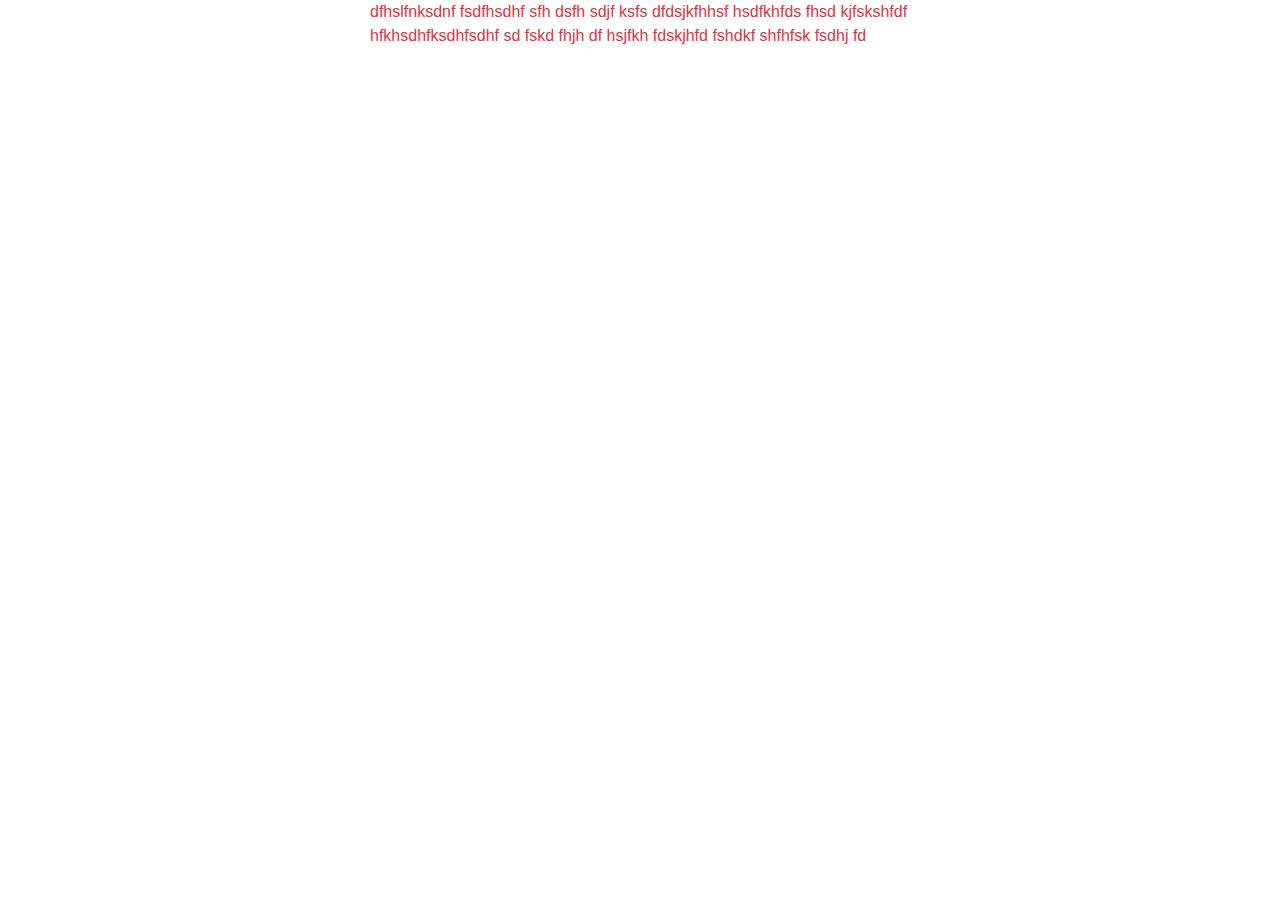
==== index.html @ e60ea484 "add bootstrap" ====
<!DOCTYPE html>
<html lang="en">
   <head>
      <meta charset="UTF-8" />
      <meta name="viewport" content="width=device-width, initial-scale=1.0" />
      <link rel="stylesheet" href="style/dist.css" />
      <title>White Bear</title>
   </head>
   <body>
      <div class="container">
         <div class="row">
            <div
               class="col-12 col-xl-6 offset-xl-3 col-lg-8 offset-lg-2 col-md-10 offset-md-1"
            >
               <p class="text-danger">
                  dfhslfnksdnf fsdfhsdhf sfh dsfh sdjf ksfs dfdsjkfhhsf
                  hsdfkhfds fhsd kjfskshfdf hfkhsdhfksdhfsdhf sd fskd fhjh df
                  hsjfkh fdskjhfd fshdkf shfhfsk fsdhj fd
               </p>
            </div>
         </div>
      </div>
   </body>
</html>
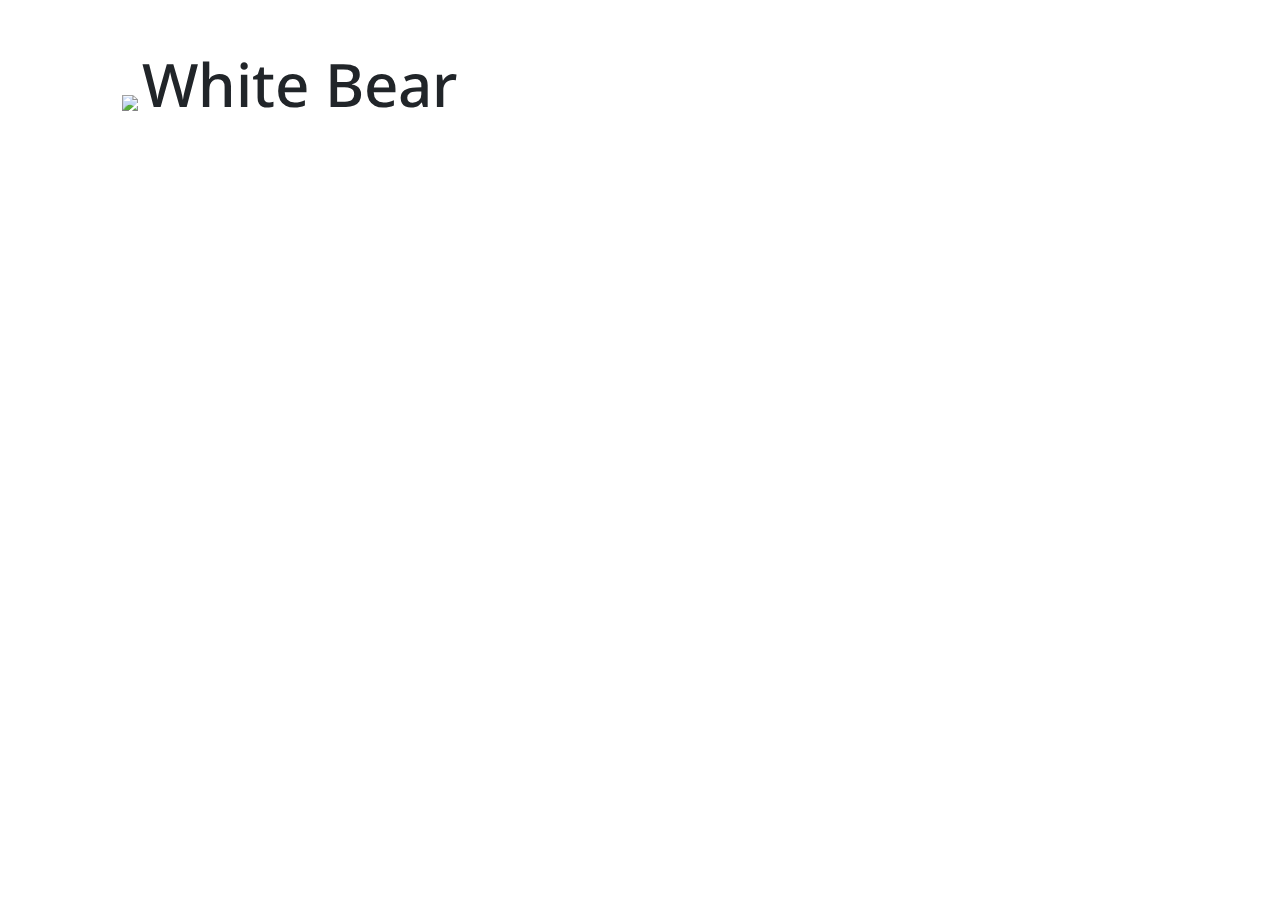
==== commit f66164fe: "logo" ====
--- a/index.html
+++ b/index.html
@@ -1,4 +1,3 @@
-<!DOCTYPE html>
 <html lang="en">
    <head>
       <meta charset="UTF-8" />
@@ -6,17 +5,18 @@
       <link rel="stylesheet" href="style/dist.css" />
       <title>White Bear</title>
    </head>
-   <body>
-      <div class="container">
-         <div class="row">
+   <body class="background-image">
+      <div class="container-fluid landing-page">
+         <!-- logo and title -->
+         <div class="row mb-8 pt-7">
+            <!-- logo for larger sizes -->
             <div
-               class="col-12 col-xl-6 offset-xl-3 col-lg-8 offset-lg-2 col-md-10 offset-md-1"
+               class="d-none d-md-block offset-sm-1 col-sm-11 offset-md-1 col-md-11 offset-lg-1 col-lg-11 offset-xl-1 col-xl-11"
             >
-               <p class="text-danger">
-                  dfhslfnksdnf fsdfhsdhf sfh dsfh sdjf ksfs dfdsjkfhhsf
-                  hsdfkhfds fhsd kjfskshfdf hfkhsdhfksdhfsdhf sd fskd fhjh df
-                  hsjfkh fdskjhfd fshdkf shfhfsk fsdhj fd
-               </p>
+               <img src="images/logo-landing.png" />
+               <h1 class="d-inline text-brand">
+                  White Bear
+               </h1>
             </div>
          </div>
       </div>
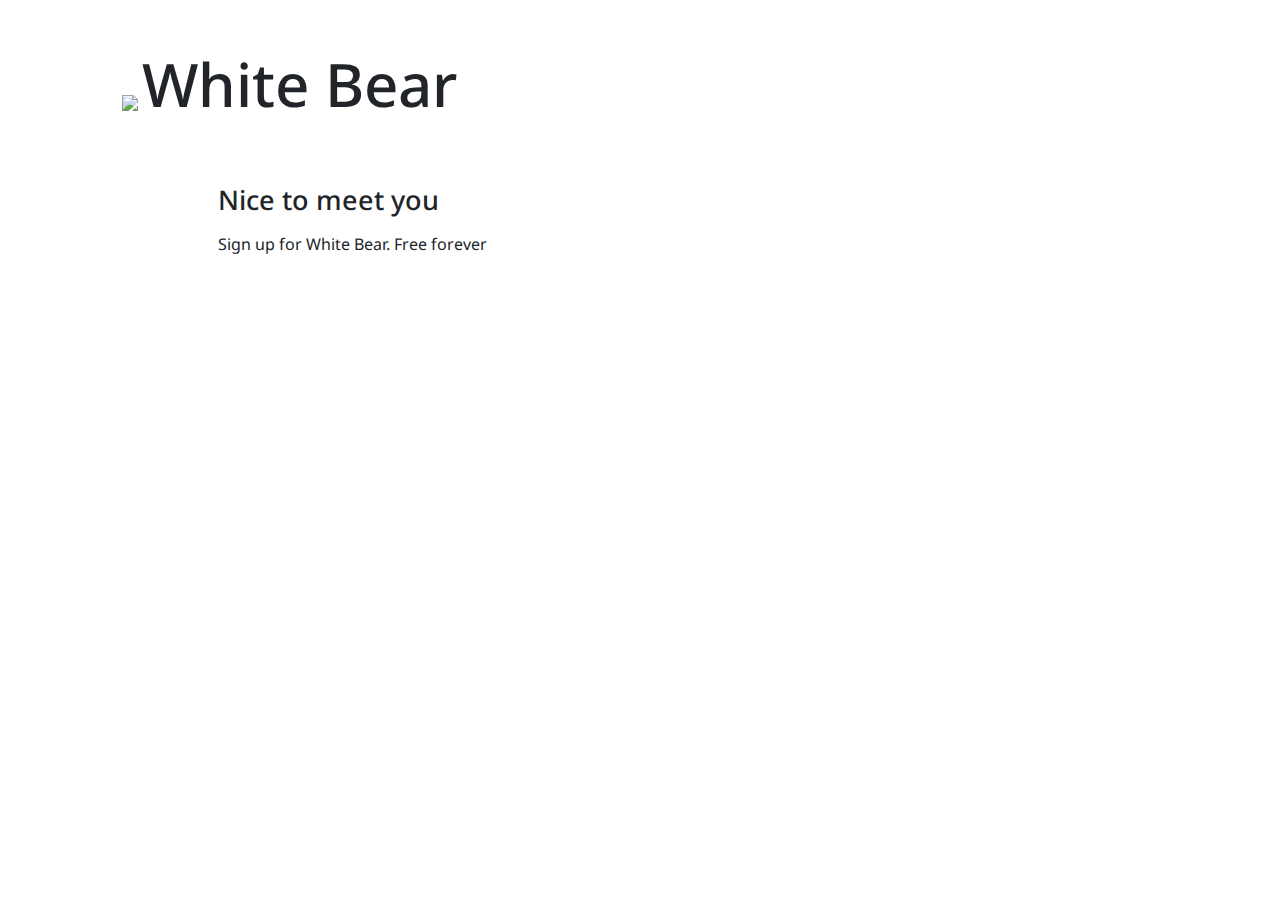
==== commit c2fdad33: "email" ====
--- a/index.html
+++ b/index.html
@@ -19,6 +19,29 @@
                </h1>
             </div>
          </div>
+       <!-- logo for small sizes -->
+       <div class="d-md-none offset-1">
+         <img src="images/logo-landing.png" class="small-title" />
+         <h1 class="d-inline text-brand small-title">
+            White Bear
+         </h1>
       </div>
+   </div>
+  
+         <!-- cards -->
+         <div class="row">
+            <!-- div for both cards with space between them -->
+            <!-- <div> -->
+            <div
+               class="offset-1 col-10 offset-sm-2 col-sm-8 offset-md-1 col-md-4 offset-lg-2 col-lg-3 offset-xl-2 col-xl-3"
+            >
+               <div class="card">
+                  <h2 class="card-title">Nice to meet you</h2>
+                  <p>Sign up for White Bear. Free forever</p>
+                  <form
+                     class="mb-0 d-none needs-validation"
+                     id="sign-up-form"
+                     novalidate    
+</div>
    </body>
 </html>
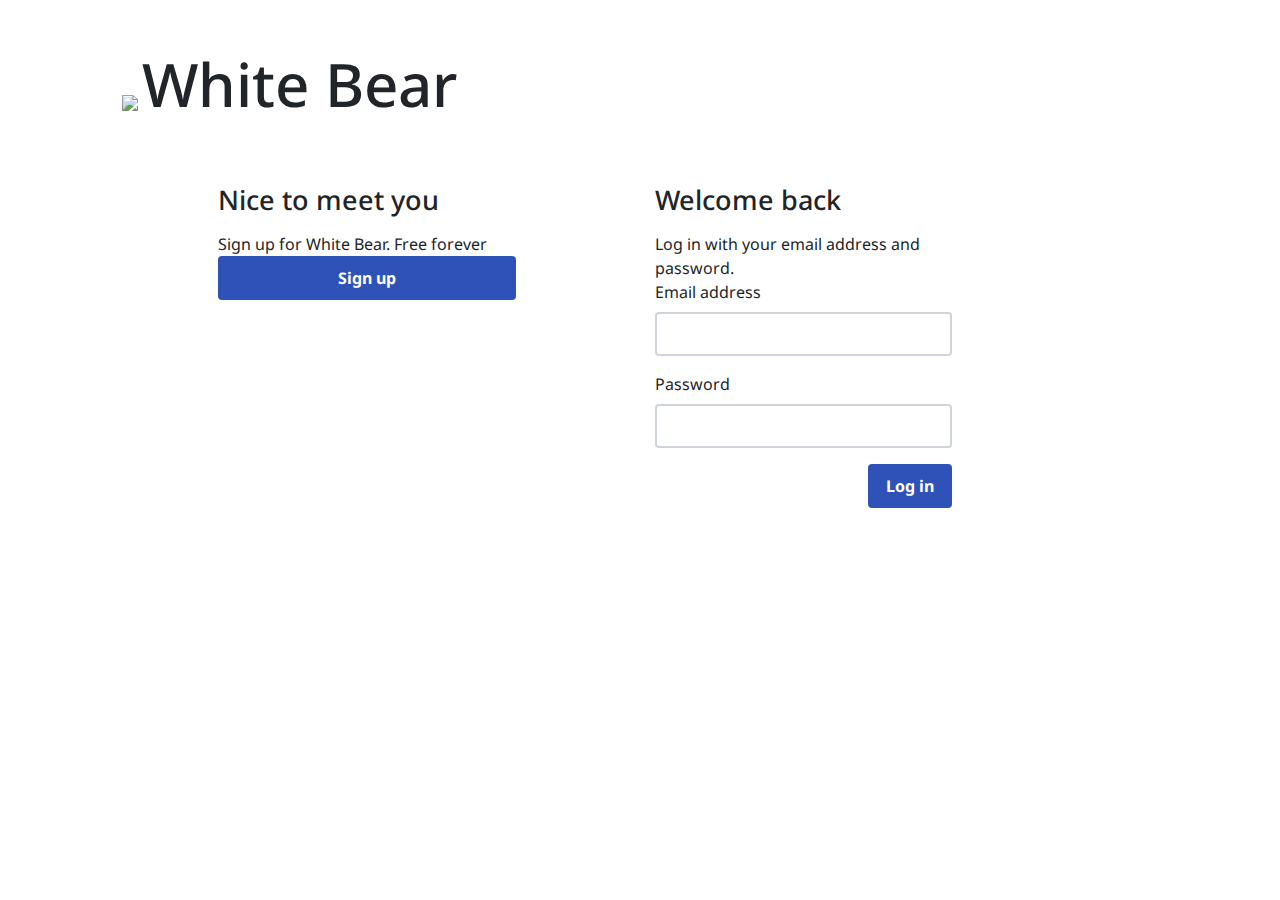
==== commit a77486ba: "btn link" ====
--- a/index.html
+++ b/index.html
@@ -1,8 +1,9 @@
+<!DOCTYPE html>
 <html lang="en">
    <head>
       <meta charset="UTF-8" />
-      <meta name="viewport" content="width=device-width, initial-scale=1.0" />
-      <link rel="stylesheet" href="style/dist.css" />
+      <meta content="width=device-width, initial-scale=1.0" name="viewport" />
+      <link href="style/dist.css" rel="stylesheet" />
       <title>White Bear</title>
    </head>
    <body class="background-image">
@@ -14,34 +15,123 @@
                class="d-none d-md-block offset-sm-1 col-sm-11 offset-md-1 col-md-11 offset-lg-1 col-lg-11 offset-xl-1 col-xl-11"
             >
                <img src="images/logo-landing.png" />
-               <h1 class="d-inline text-brand">
-                  White Bear
-               </h1>
+               <h1 class="d-inline text-brand">White Bear</h1>
             </div>
          </div>
-       <!-- logo for small sizes -->
-       <div class="d-md-none offset-1">
-         <img src="images/logo-landing.png" class="small-title" />
-         <h1 class="d-inline text-brand small-title">
-            White Bear
-         </h1>
+         <!-- logo for small sizes -->
+         <div class="d-md-none offset-1">
+            <img class="small-title" src="images/logo-landing.png" />
+            <h1 class="d-inline text-brand small-title">White Bear</h1>
+         </div>
       </div>
-   </div>
-  
-         <!-- cards -->
-         <div class="row">
-            <!-- div for both cards with space between them -->
-            <!-- <div> -->
-            <div
-               class="offset-1 col-10 offset-sm-2 col-sm-8 offset-md-1 col-md-4 offset-lg-2 col-lg-3 offset-xl-2 col-xl-3"
-            >
-               <div class="card">
-                  <h2 class="card-title">Nice to meet you</h2>
-                  <p>Sign up for White Bear. Free forever</p>
-                  <form
-                     class="mb-0 d-none needs-validation"
-                     id="sign-up-form"
-                     novalidate    
-</div>
+      <!-- cards -->
+      <div class="row">
+         <!-- div for both cards with space between them -->
+         <!-- <div> -->
+         <div
+            class="offset-1 col-10 offset-sm-2 col-sm-8 offset-md-1 col-md-4 offset-lg-2 col-lg-3 offset-xl-2 col-xl-3"
+         >
+            <div class="card">
+               <h2 class="card-title">Nice to meet you</h2>
+               <p>Sign up for White Bear. Free forever</p>
+               <form
+                  class="mb-0 d-none needs-validation"
+                  id="sign-up-form"
+                  name="sign-up-form"
+                  novalidate=""
+               >
+                  <p class="text-success">Let's get you signed up</p>
+                  <div class="form-group">
+                     <label for="exampleInputEmail2">Email address</label>
+                     <input
+                        class="form-control"
+                        id="new-email-input"
+                        required=""
+                        type="email"
+                     />
+                     <div class="d-none text-danger" id="new-email-error">
+                        email error
+                     </div>
+                  </div>
+                  <div class="form-group">
+                     <label for="exampleInputPassword2"
+                        >Create a password</label
+                     >
+                     <input
+                        class="form-control"
+                        id="new-password-input"
+                        required=""
+                        type="password"
+                     />
+                     <div class="d-none text-danger" id="new-password-error">
+                        password error
+                     </div>
+                  </div>
+                  <a class="btn btn-success w-100" href="#" id="new-user-button"
+                     >Let's Go</a
+                  >
+               </form>
+               <button class="btn btn-success float-right" id="sign-up-button">
+                  Sign up
+               </button>
+            </div>
+         </div>
+         <div
+            class="offset-1 col-10 offset-sm-2 col-sm-8 offset-md-1 col-md-4 offset-lg-1 col-lg-3 offset-xl-1 col-xl-3"
+         >
+            <div class="card">
+               <h2 class="card-title">Welcome back</h2>
+               <p>Log in with your email address and password.</p>
+               <form class="mb-0 needs-validation" novalidate="">
+                  <div class="form-group">
+                     <label for="exampleInputEmail1">Email address</label>
+                     <input
+                        class="form-control"
+                        id="existing-email-input"
+                        required=""
+                        type="email"
+                     />
+                     <div class="d-none text-danger" id="existing-email-error">
+                        email error
+                     </div>
+                  </div>
+                  <div class="form-group">
+                     <label for="exampleInputPassword1">Password</label>
+                     <input
+                        class="form-control"
+                        id="existing-password-input"
+                        required=""
+                        type="password"
+                     />
+                     <div
+                        class="d-none text-danger"
+                        id="existing-password-error"
+                     >
+                        password error
+                     </div>
+                  </div>
+                  <a
+                     class="btn btn-success float-right"
+                     href="#"
+                     id="login-button"
+                     >Log in</a
+                  >
+                  <!-- <a
+                        href="create-answer.html"
+                        class="btn btn-success float-right"
+                        type="submit"
+                        >Log in</a
+                     > -->
+               </form>
+            </div>
+         </div>
+         <!-- </div> -->
+      </div>
+      <!-- JAVASCRIPT LOADING -->
+      <script
+         defer
+         src="https://cdnjs.cloudflare.com/ajax/libs/jquery/3.5.1/jquery.min.js"
+      ></script>
+      <script defer src="script.js"></script>
    </body>
 </html>
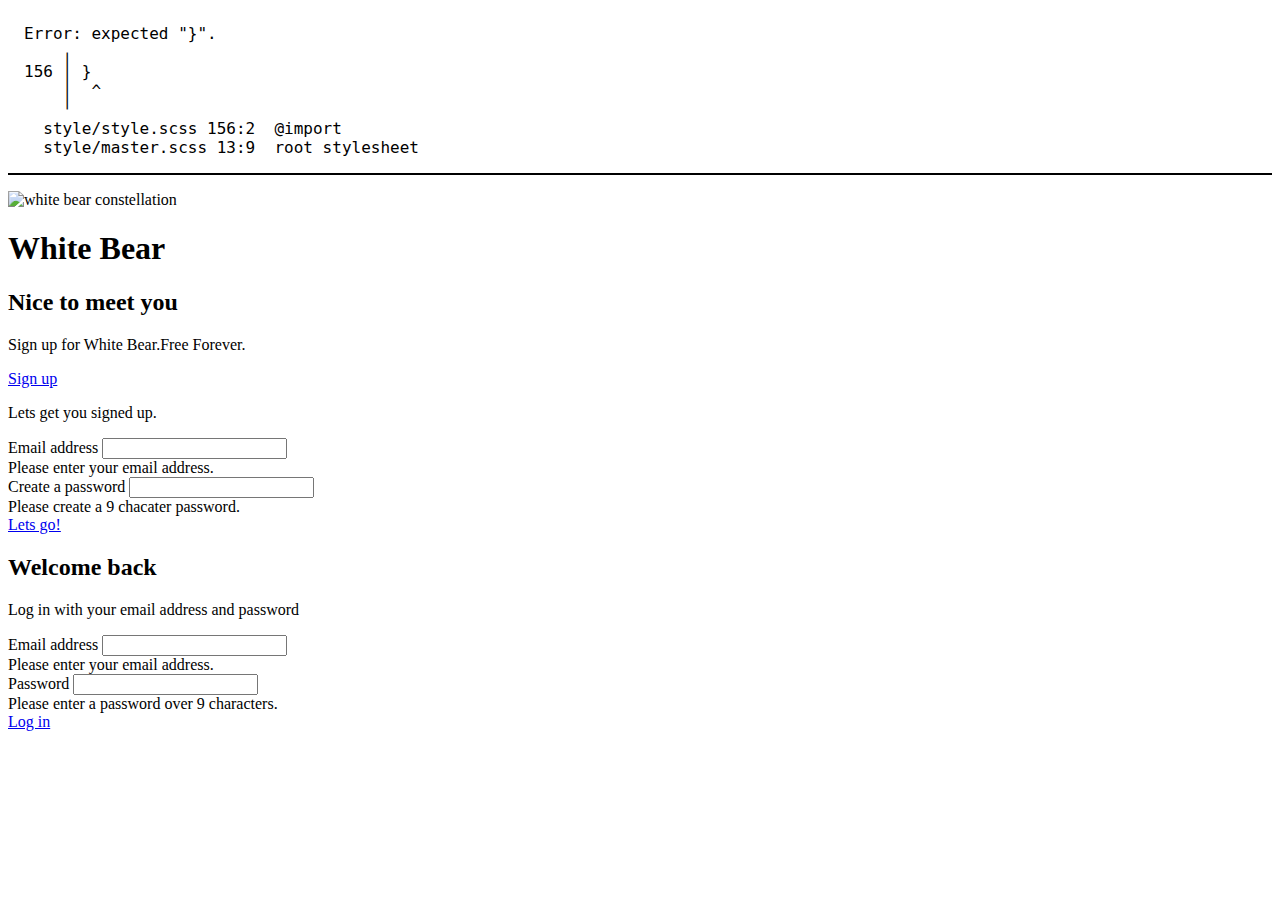
==== commit abc35500: "Surge" ====
--- a/index.html
+++ b/index.html
@@ -4,134 +4,164 @@
       <meta charset="UTF-8" />
       <meta content="width=device-width, initial-scale=1.0" name="viewport" />
       <link href="style/dist.css" rel="stylesheet" />
-      <title>White Bear</title>
+      <title>White Bear Landing Page</title>
    </head>
-   <body class="background-image">
-      <div class="container-fluid landing-page">
-         <!-- logo and title -->
-         <div class="row mb-8 pt-7">
-            <!-- logo for larger sizes -->
-            <div
-               class="d-none d-md-block offset-sm-1 col-sm-11 offset-md-1 col-md-11 offset-lg-1 col-lg-11 offset-xl-1 col-xl-11"
-            >
-               <img src="images/logo-landing.png" />
-               <h1 class="d-inline text-brand">White Bear</h1>
+   <body class="landing-background">
+      <div class="container-fluid">
+         <!-- top logo with brand image -->
+         <div
+            class="row mb-8 pt-7 ml-xl-8 ml-lg-5 ml-md-4 mt-5 justify-content-left"
+         >
+            <div class="header">
+               <img
+                  alt="white bear constellation"
+                  class="img-fluid"
+                  src="images/logo-landing.png"
+               />
+               <h1 class="logo-text d-inline">White Bear</h1>
             </div>
          </div>
-         <!-- logo for small sizes -->
-         <div class="d-md-none offset-1">
-            <img class="small-title" src="images/logo-landing.png" />
-            <h1 class="d-inline text-brand small-title">White Bear</h1>
+         <!-- card -->
+         <div class="row">
+            <div
+               class="offset-1 col-10 offset-sm-1 col-sm-9 offset-md-1 col-md-4 offset-lg-2 col-lg-4 offset-xl-2 col-xl-4 mb-6"
+            >
+               <div class="card">
+                  <div class="card-body">
+                     <div class="landing-card">
+                        <h2 class="card-title">Nice to meet you</h2>
+                        <p class="card-text mb-5">
+                           Sign up for White Bear.Free Forever.
+                        </p>
+                        <a
+                           aria-controls="signup-collapse"
+                           aria-expanded="false"
+                           class="btn btn-success btn-landing btn-block hide-me"
+                           data-toggle="collapse"
+                           href="#signup-collapse"
+                           role="button"
+                           >Sign up</a
+                        >
+                        <div class="collapse" id="signup-collapse">
+                           <p class="signup-text mb-4">
+                              Lets get you signed up.
+                           </p>
+                           <div class="form-group">
+                              <label class="input-text" for="email"
+                                 >Email address</label
+                              >
+                              <input
+                                 aria-describedby="email-help"
+                                 class="form-control"
+                                 id="signupEmail"
+                                 type="email"
+                              />
+                              <div
+                                 class="alert alert-danger d-none"
+                                 id="signupEmailAlert"
+                                 role="alert"
+                              >
+                                 Please enter your email address.
+                              </div>
+                           </div>
+                           <div class="form-group">
+                              <label class="input-text" for="password"
+                                 >Create a password</label
+                              >
+                              <input
+                                 class="form-control"
+                                 id="signupPassword"
+                                 type="password"
+                              />
+                              <div
+                                 class="alert alert-danger d-none"
+                                 id="signupPasswordAlert"
+                                 role="alert"
+                              >
+                                 Please create a 9 chacater password.
+                              </div>
+                           </div>
+                           <a
+                              class="btn btn-success btn-landing btn-block mt-5"
+                              href="create-answer.html"
+                              id="signupVerify"
+                              >Lets go!</a
+                           >
+                        </div>
+                     </div>
+                  </div>
+               </div>
+            </div>
+            <div
+               class="offset-1 col-10 offset-sm-1 col-sm-9 offset-md-1 col-md-4 offset-lg-1 col-lg-4 offset-xl-1 col-xl-4"
+            >
+               <div class="card">
+                  <div class="card-body">
+                     <div class="landing-card">
+                        <h2 class="card-title">Welcome back</h2>
+                        <p class="card-text mb-4">
+                           Log in with your email address and password
+                        </p>
+                        <div class="form-group" id="loginForm">
+                           <label class="input-text" for="email"
+                              >Email address</label
+                           >
+                           <input
+                              aria-describedby="email-help"
+                              class="form-control"
+                              id="loginEmail"
+                              type="email"
+                           />
+                           <div
+                              class="alert alert-danger d-none"
+                              id="emailAlert"
+                              role="alert"
+                           >
+                              Please enter your email address.
+                           </div>
+                        </div>
+                        <div class="form-group" id="loginForm">
+                           <label class="input-text" for="password"
+                              >Password</label
+                           >
+                           <input
+                              class="form-control"
+                              id="loginPassword"
+                              type="password"
+                           />
+                           <div
+                              class="alert alert-danger d-none"
+                              id="passwordAlert"
+                              role="alert"
+                           >
+                              Please enter a password over 9 characters.
+                           </div>
+                        </div>
+                        <a
+                           class="btn btn-success btn-lg btn-landing float-right"
+                           href="create-answer.html"
+                           id="loginVerify"
+                           >Log in</a
+                        >
+                     </div>
+                  </div>
+               </div>
+            </div>
          </div>
       </div>
-      <!-- cards -->
-      <div class="row">
-         <!-- div for both cards with space between them -->
-         <!-- <div> -->
-         <div
-            class="offset-1 col-10 offset-sm-2 col-sm-8 offset-md-1 col-md-4 offset-lg-2 col-lg-3 offset-xl-2 col-xl-3"
-         >
-            <div class="card">
-               <h2 class="card-title">Nice to meet you</h2>
-               <p>Sign up for White Bear. Free forever</p>
-               <form
-                  class="mb-0 d-none needs-validation"
-                  id="sign-up-form"
-                  name="sign-up-form"
-                  novalidate=""
-               >
-                  <p class="text-success">Let's get you signed up</p>
-                  <div class="form-group">
-                     <label for="exampleInputEmail2">Email address</label>
-                     <input
-                        class="form-control"
-                        id="new-email-input"
-                        required=""
-                        type="email"
-                     />
-                     <div class="d-none text-danger" id="new-email-error">
-                        email error
-                     </div>
-                  </div>
-                  <div class="form-group">
-                     <label for="exampleInputPassword2"
-                        >Create a password</label
-                     >
-                     <input
-                        class="form-control"
-                        id="new-password-input"
-                        required=""
-                        type="password"
-                     />
-                     <div class="d-none text-danger" id="new-password-error">
-                        password error
-                     </div>
-                  </div>
-                  <a class="btn btn-success w-100" href="#" id="new-user-button"
-                     >Let's Go</a
-                  >
-               </form>
-               <button class="btn btn-success float-right" id="sign-up-button">
-                  Sign up
-               </button>
-            </div>
-         </div>
-         <div
-            class="offset-1 col-10 offset-sm-2 col-sm-8 offset-md-1 col-md-4 offset-lg-1 col-lg-3 offset-xl-1 col-xl-3"
-         >
-            <div class="card">
-               <h2 class="card-title">Welcome back</h2>
-               <p>Log in with your email address and password.</p>
-               <form class="mb-0 needs-validation" novalidate="">
-                  <div class="form-group">
-                     <label for="exampleInputEmail1">Email address</label>
-                     <input
-                        class="form-control"
-                        id="existing-email-input"
-                        required=""
-                        type="email"
-                     />
-                     <div class="d-none text-danger" id="existing-email-error">
-                        email error
-                     </div>
-                  </div>
-                  <div class="form-group">
-                     <label for="exampleInputPassword1">Password</label>
-                     <input
-                        class="form-control"
-                        id="existing-password-input"
-                        required=""
-                        type="password"
-                     />
-                     <div
-                        class="d-none text-danger"
-                        id="existing-password-error"
-                     >
-                        password error
-                     </div>
-                  </div>
-                  <a
-                     class="btn btn-success float-right"
-                     href="#"
-                     id="login-button"
-                     >Log in</a
-                  >
-                  <!-- <a
-                        href="create-answer.html"
-                        class="btn btn-success float-right"
-                        type="submit"
-                        >Log in</a
-                     > -->
-               </form>
-            </div>
-         </div>
-         <!-- </div> -->
-      </div>
-      <!-- JAVASCRIPT LOADING -->
       <script
          defer
          src="https://cdnjs.cloudflare.com/ajax/libs/jquery/3.5.1/jquery.min.js"
       ></script>
+      <script
+         defer
+         src="https://cdnjs.cloudflare.com/ajax/libs/popper.js/1.12.9/umd/popper.min.js"
+      ></script>
+      <script
+         defer
+         src="https://maxcdn.bootstrapcdn.com/bootstrap/4.0.0/js/bootstrap.min.js"
+      ></script>
+      <script defer src="/functions.js"></script>
       <script defer src="script.js"></script>
    </body>
 </html>
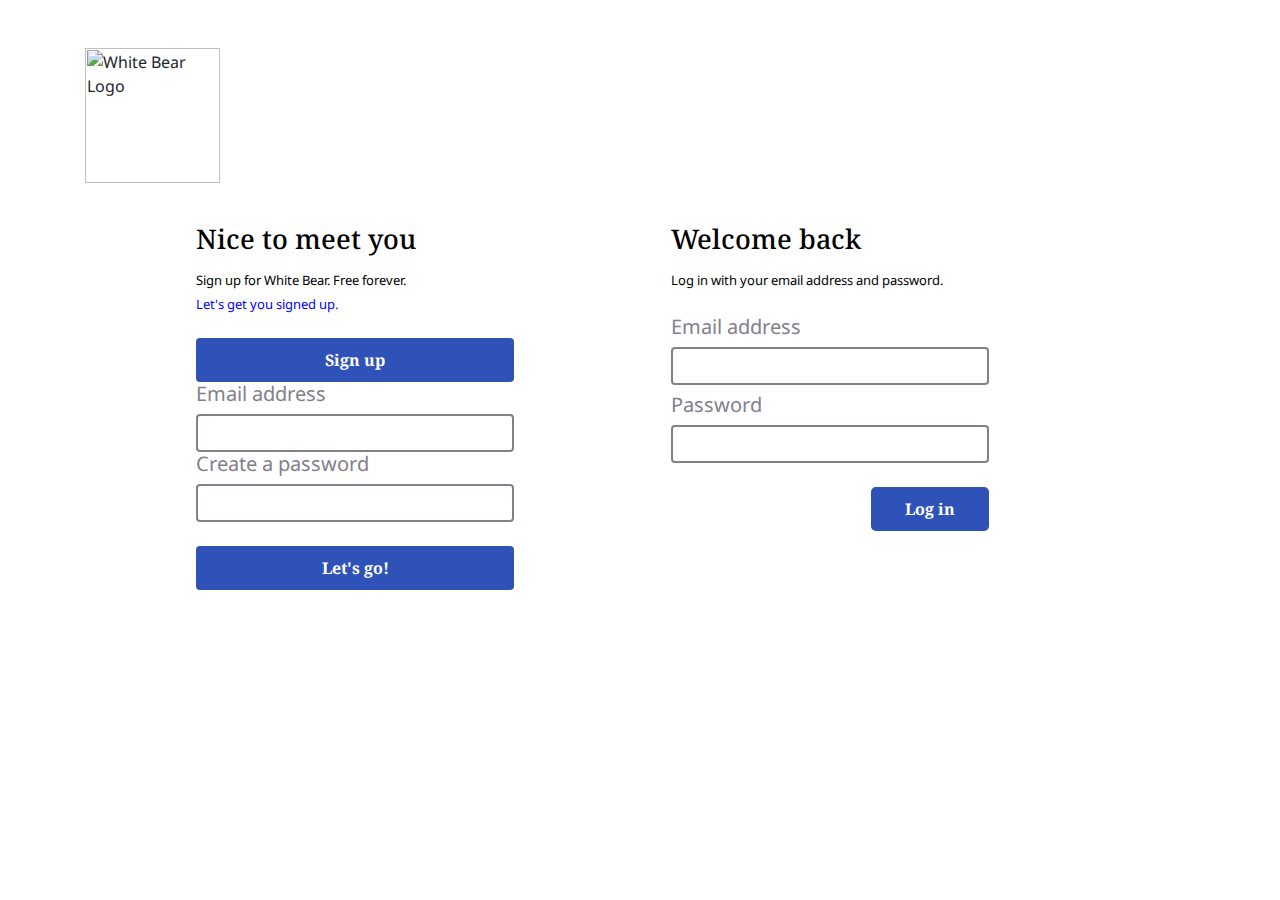
==== commit 9cd0bb0c: "updated" ====
--- a/index.html
+++ b/index.html
@@ -1,167 +1,181 @@
-<!DOCTYPE html>
 <html lang="en">
    <head>
       <meta charset="UTF-8" />
-      <meta content="width=device-width, initial-scale=1.0" name="viewport" />
-      <link href="style/dist.css" rel="stylesheet" />
-      <title>White Bear Landing Page</title>
+      <meta name="viewport" content="width=device-width, initial-scale=1.0" />
+      <meta http-equiv="X-UA-Compatible" content="ie=edge" />
+      <link rel="stylesheet" href="/style/dist.css" />
+      <title>White Bear</title>
    </head>
-   <body class="landing-background">
-      <div class="container-fluid">
-         <!-- top logo with brand image -->
-         <div
-            class="row mb-8 pt-7 ml-xl-8 ml-lg-5 ml-md-4 mt-5 justify-content-left"
-         >
-            <div class="header">
-               <img
-                  alt="white bear constellation"
-                  class="img-fluid"
-                  src="images/logo-landing.png"
-               />
-               <h1 class="logo-text d-inline">White Bear</h1>
-            </div>
-         </div>
-         <!-- card -->
+   <body class="background-image">
+      <div class="container mt-7">
          <div class="row">
-            <div
-               class="offset-1 col-10 offset-sm-1 col-sm-9 offset-md-1 col-md-4 offset-lg-2 col-lg-4 offset-xl-2 col-xl-4 mb-6"
-            >
-               <div class="card">
-                  <div class="card-body">
-                     <div class="landing-card">
-                        <h2 class="card-title">Nice to meet you</h2>
-                        <p class="card-text mb-5">
-                           Sign up for White Bear.Free Forever.
-                        </p>
-                        <a
-                           aria-controls="signup-collapse"
-                           aria-expanded="false"
-                           class="btn btn-success btn-landing btn-block hide-me"
-                           data-toggle="collapse"
-                           href="#signup-collapse"
-                           role="button"
-                           >Sign up</a
-                        >
-                        <div class="collapse" id="signup-collapse">
-                           <p class="signup-text mb-4">
-                              Lets get you signed up.
+            <div class="col">
+               <!-- NEED TO MAKE MOBILE FRIENDLY <div
+               class="col-12 col-xl-6 offset-xl-3 col-lg-8 offset-lg-2 col-md-10 offset-md-1"
+            > -->
+               <!--First card, needs correct fonts and margins, also needs drop down when clicking sign up-->
+               <div class="row mb-3">
+                  <div class="col">
+                     <div class="d-flex justify-content-start">
+                        <img
+                           class="img-responsive mr-5 img-size"
+                           src="/images/logo-landing.png"
+                           alt="White Bear Logo"
+                           width="135px;"
+                        />
+                        <h1 class="ml-3 h1-size" style="color: white;">
+                           White Bear
+                        </h1>
+                     </div>
+                  </div>
+               </div>
+
+               <div class="row mt-5">
+                  <div
+                     class="col-xl-4 offset-xl-1 mb-5 col-lg-5 offset-lg-1 col-md-5 offset-md-1 col-sm-6"
+                  >
+                     <div class="card">
+                        <div class="card-body">
+                           <h2 class="card-title">
+                              Nice to meet you
+                           </h2>
+                           <p style="font-size: 13px;" class="mb-1">
+                              Sign up for White Bear. Free forever.
                            </p>
-                           <div class="form-group">
-                              <label class="input-text" for="email"
-                                 >Email address</label
-                              >
+                           <p
+                              style="color: blue; font-size: 13px;"
+                              class="mb-5"
+                              id="signUpText"
+                           >
+                              Let's get you signed up.
+                           </p>
+
+                           <button
+                              type="button"
+                              class="btn btn-success btn-block mt-5"
+                              id="signup"
+                           >
+                              Sign up
+                           </button>
+                           <!-- Dragdown menu once click on signup -->
+                           <div id="dragdown">
+                              <h4 class="text-muted">Email address</h4>
                               <input
-                                 aria-describedby="email-help"
-                                 class="form-control"
-                                 id="signupEmail"
-                                 type="email"
+                                 class="form-control thick-border"
+                                 type="text"
+                                 required
+                                 id="emailRequired"
                               />
-                              <div
-                                 class="alert alert-danger d-none"
-                                 id="signupEmailAlert"
-                                 role="alert"
+                              <p
+                                 id="warningEmail"
+                                 class="mb-4 invalid-feedback"
+                                 style="display: none; font-size: 13px;"
                               >
                                  Please enter your email address.
-                              </div>
+                              </p>
+                              <h4 class="text-muted">Create a password</h4>
+                              <input
+                                 class="form-control thick-border mb-1"
+                                 type="password"
+                                 required
+                                 id="requiredPassword"
+                              />
+                              <p
+                                 id="warningPassword"
+                                 class="mb-4 invalid-feedback"
+                                 style="display: none; font-size: 13px;"
+                              >
+                                 Please enter your password.
+                              </p>
+                              <p
+                                 id="warningPasswordCharacters"
+                                 class="invalid-feedback"
+                                 style="display: none; font-size: 13px;"
+                              >
+                                 Your password must be at least 9 characters.
+                              </p>
+                              <a
+                                 href="#"
+                                 type="button"
+                                 class="mt-5 btn btn-success btn-block"
+                                 id="letsGo"
+                              >
+                                 Let's go!
+                              </a>
                            </div>
-                           <div class="form-group">
-                              <label class="input-text" for="password"
-                                 >Create a password</label
-                              >
-                              <input
-                                 class="form-control"
-                                 id="signupPassword"
-                                 type="password"
-                              />
-                              <div
-                                 class="alert alert-danger d-none"
-                                 id="signupPasswordAlert"
-                                 role="alert"
-                              >
-                                 Please create a 9 chacater password.
-                              </div>
-                           </div>
-                           <a
-                              class="btn btn-success btn-landing btn-block mt-5"
-                              href="create-answer.html"
-                              id="signupVerify"
-                              >Lets go!</a
-                           >
                         </div>
                      </div>
                   </div>
-               </div>
-            </div>
-            <div
-               class="offset-1 col-10 offset-sm-1 col-sm-9 offset-md-1 col-md-4 offset-lg-1 col-lg-4 offset-xl-1 col-xl-4"
-            >
-               <div class="card">
-                  <div class="card-body">
-                     <div class="landing-card">
-                        <h2 class="card-title">Welcome back</h2>
-                        <p class="card-text mb-4">
-                           Log in with your email address and password
-                        </p>
-                        <div class="form-group" id="loginForm">
-                           <label class="input-text" for="email"
-                              >Email address</label
-                           >
-                           <input
-                              aria-describedby="email-help"
-                              class="form-control"
-                              id="loginEmail"
-                              type="email"
-                           />
-                           <div
-                              class="alert alert-danger d-none"
-                              id="emailAlert"
-                              role="alert"
-                           >
-                              Please enter your email address.
-                           </div>
+
+                  <!--Second card that needs fonts and margins as well-->
+                  <div class="col-xl-4 offset-xl-1 col-lg-5 col-md-5 col-sm-6">
+                     <div class="card">
+                        <div class="card-body">
+                           <h2 class="card-title">
+                              Welcome back
+                           </h2>
+                           <p style="font-size: 13px;" class="mb-5">
+                              Log in with your email address and password.
+                           </p>
+                           <form class="needs-validation">
+                              <h4 class="text-muted">Email address</h4>
+                              <input
+                                 class="form-control thick-border"
+                                 type="text"
+                                 id="welcomeBackEmail"
+                                 required
+                              />
+                              <p
+                                 id="warningWelcomeEmail"
+                                 class="mb-4 invalid-feedback"
+                                 style="display: none; font-size: 13px;"
+                              >
+                                 Please enter your email address.
+                              </p>
+                              <h4 class="text-muted mt-2">Password</h4>
+                              <input
+                                 class="form-control thick-border"
+                                 type="password"
+                                 id="welcomePassword"
+                                 required
+                              />
+                              <p
+                                 id="warningWelcomePassword"
+                                 class="mb-4 invalid-feedback"
+                                 style="display: none; font-size: 13px;"
+                              >
+                                 Please enter your password.
+                              </p>
+                              <p
+                                 id="warningWelcomePasswordCharacters"
+                                 class="invalid-feedback"
+                                 style="display: none; font-size: 13px;"
+                              >
+                                 Your password must be at least 9 characters.
+                              </p>
+                              <!-- disable log in if email/ password fields are not accepted -->
+                              <div class="float-right">
+                                 <a
+                                    href="create-answer.html"
+                                    type="submit"
+                                    class="btn btn-success mt-5 btn-lg"
+                                    id="logIn"
+                                 >
+                                    Log in
+                                 </a>
+                              </div>
+                           </form>
                         </div>
-                        <div class="form-group" id="loginForm">
-                           <label class="input-text" for="password"
-                              >Password</label
-                           >
-                           <input
-                              class="form-control"
-                              id="loginPassword"
-                              type="password"
-                           />
-                           <div
-                              class="alert alert-danger d-none"
-                              id="passwordAlert"
-                              role="alert"
-                           >
-                              Please enter a password over 9 characters.
-                           </div>
-                        </div>
-                        <a
-                           class="btn btn-success btn-lg btn-landing float-right"
-                           href="create-answer.html"
-                           id="loginVerify"
-                           >Log in</a
-                        >
                      </div>
                   </div>
                </div>
             </div>
          </div>
       </div>
-      <script
-         defer
-         src="https://cdnjs.cloudflare.com/ajax/libs/jquery/3.5.1/jquery.min.js"
-      ></script>
-      <script
-         defer
-         src="https://cdnjs.cloudflare.com/ajax/libs/popper.js/1.12.9/umd/popper.min.js"
-      ></script>
-      <script
-         defer
-         src="https://maxcdn.bootstrapcdn.com/bootstrap/4.0.0/js/bootstrap.min.js"
-      ></script>
-      <script defer src="/functions.js"></script>
-      <script defer src="script.js"></script>
    </body>
+   <script
+      src="https://cdnjs.cloudflare.com/ajax/libs/jquery/3.5.1/jquery.min.js"
+      defer
+   ></script>
+   <script src="script.js" defer></script>
 </html>
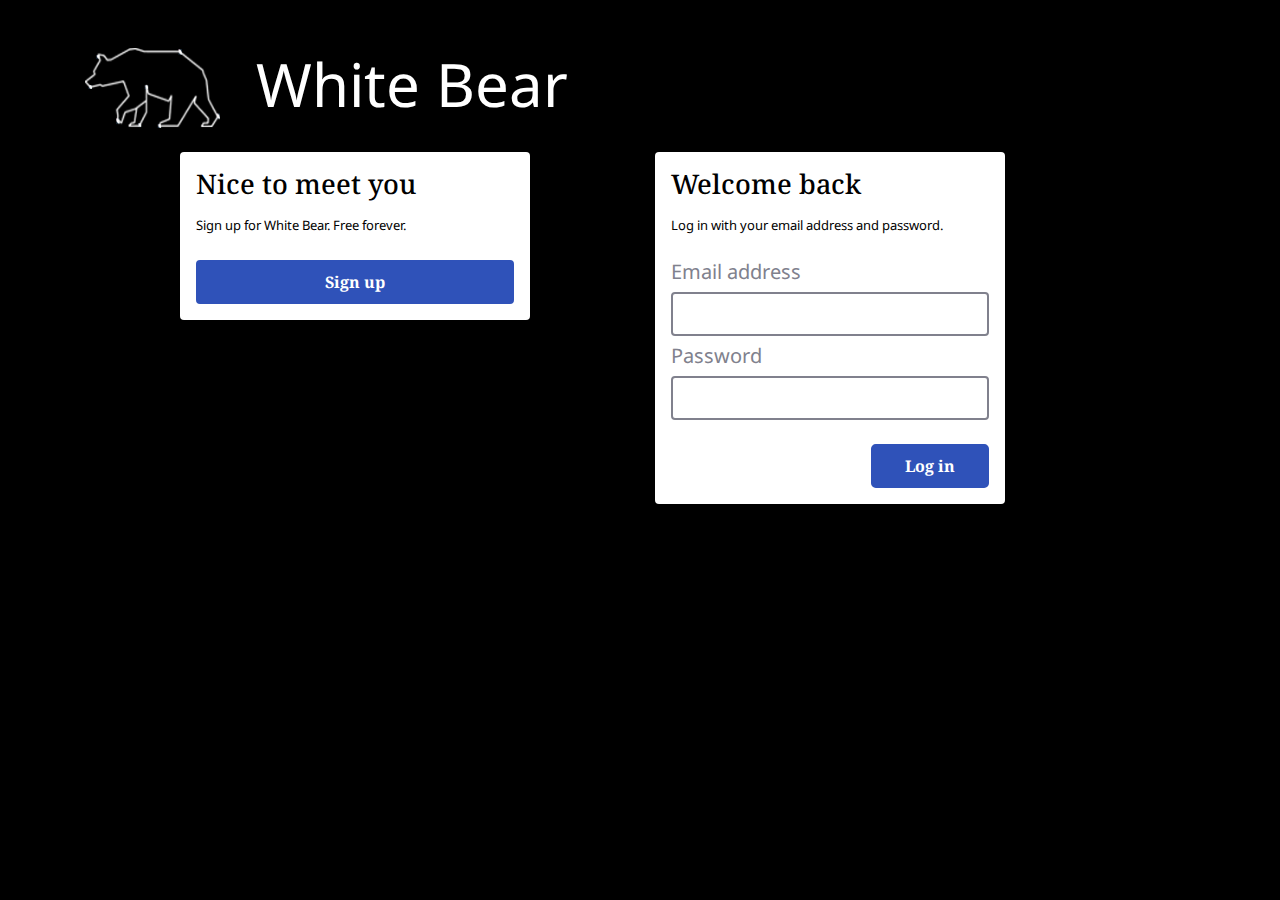
==== commit a7ec788e: "fixed jquery" ====
--- a/index.html
+++ b/index.html
@@ -6,14 +6,15 @@
       <link rel="stylesheet" href="/style/dist.css" />
       <title>White Bear</title>
    </head>
+
    <body class="background-image">
+      <div
+        class="container-fluid landing-page d-inline-flex justify-content-left">
       <div class="container mt-7">
          <div class="row">
             <div class="col">
-               <!-- NEED TO MAKE MOBILE FRIENDLY <div
-               class="col-12 col-xl-6 offset-xl-3 col-lg-8 offset-lg-2 col-md-10 offset-md-1"
-            > -->
-               <!--First card, needs correct fonts and margins, also needs drop down when clicking sign up-->
+            
+               <!--Drop down sign up-->
                <div class="row mb-3">
                   <div class="col">
                      <div class="d-flex justify-content-start">
@@ -30,6 +31,7 @@
                   </div>
                </div>
 
+               <!--Mobile friendly-->
                <div class="row mt-5">
                   <div
                      class="col-xl-4 offset-xl-1 mb-5 col-lg-5 offset-lg-1 col-md-5 offset-md-1 col-sm-6"
@@ -177,5 +179,5 @@
       src="https://cdnjs.cloudflare.com/ajax/libs/jquery/3.5.1/jquery.min.js"
       defer
    ></script>
-   <script src="script.js" defer></script>
+   <script src="scripts.js" defer></script>
 </html>
